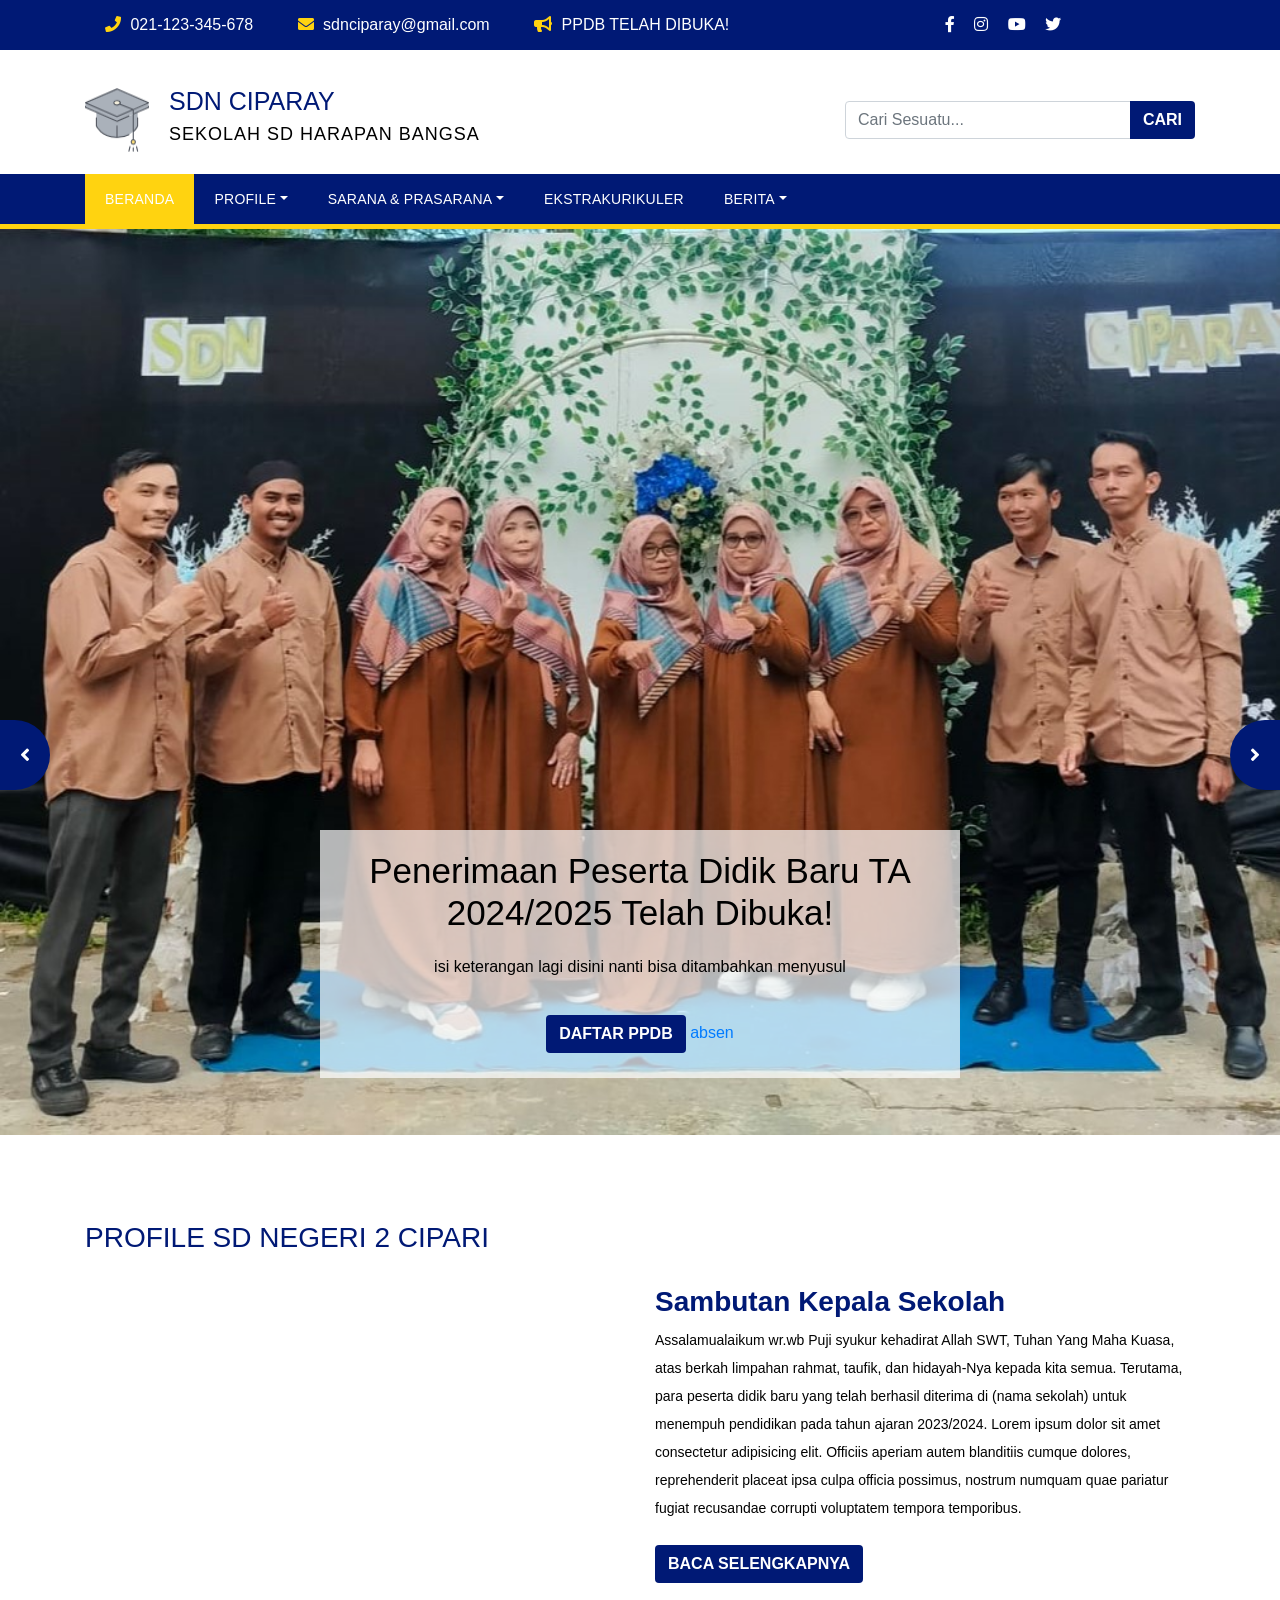
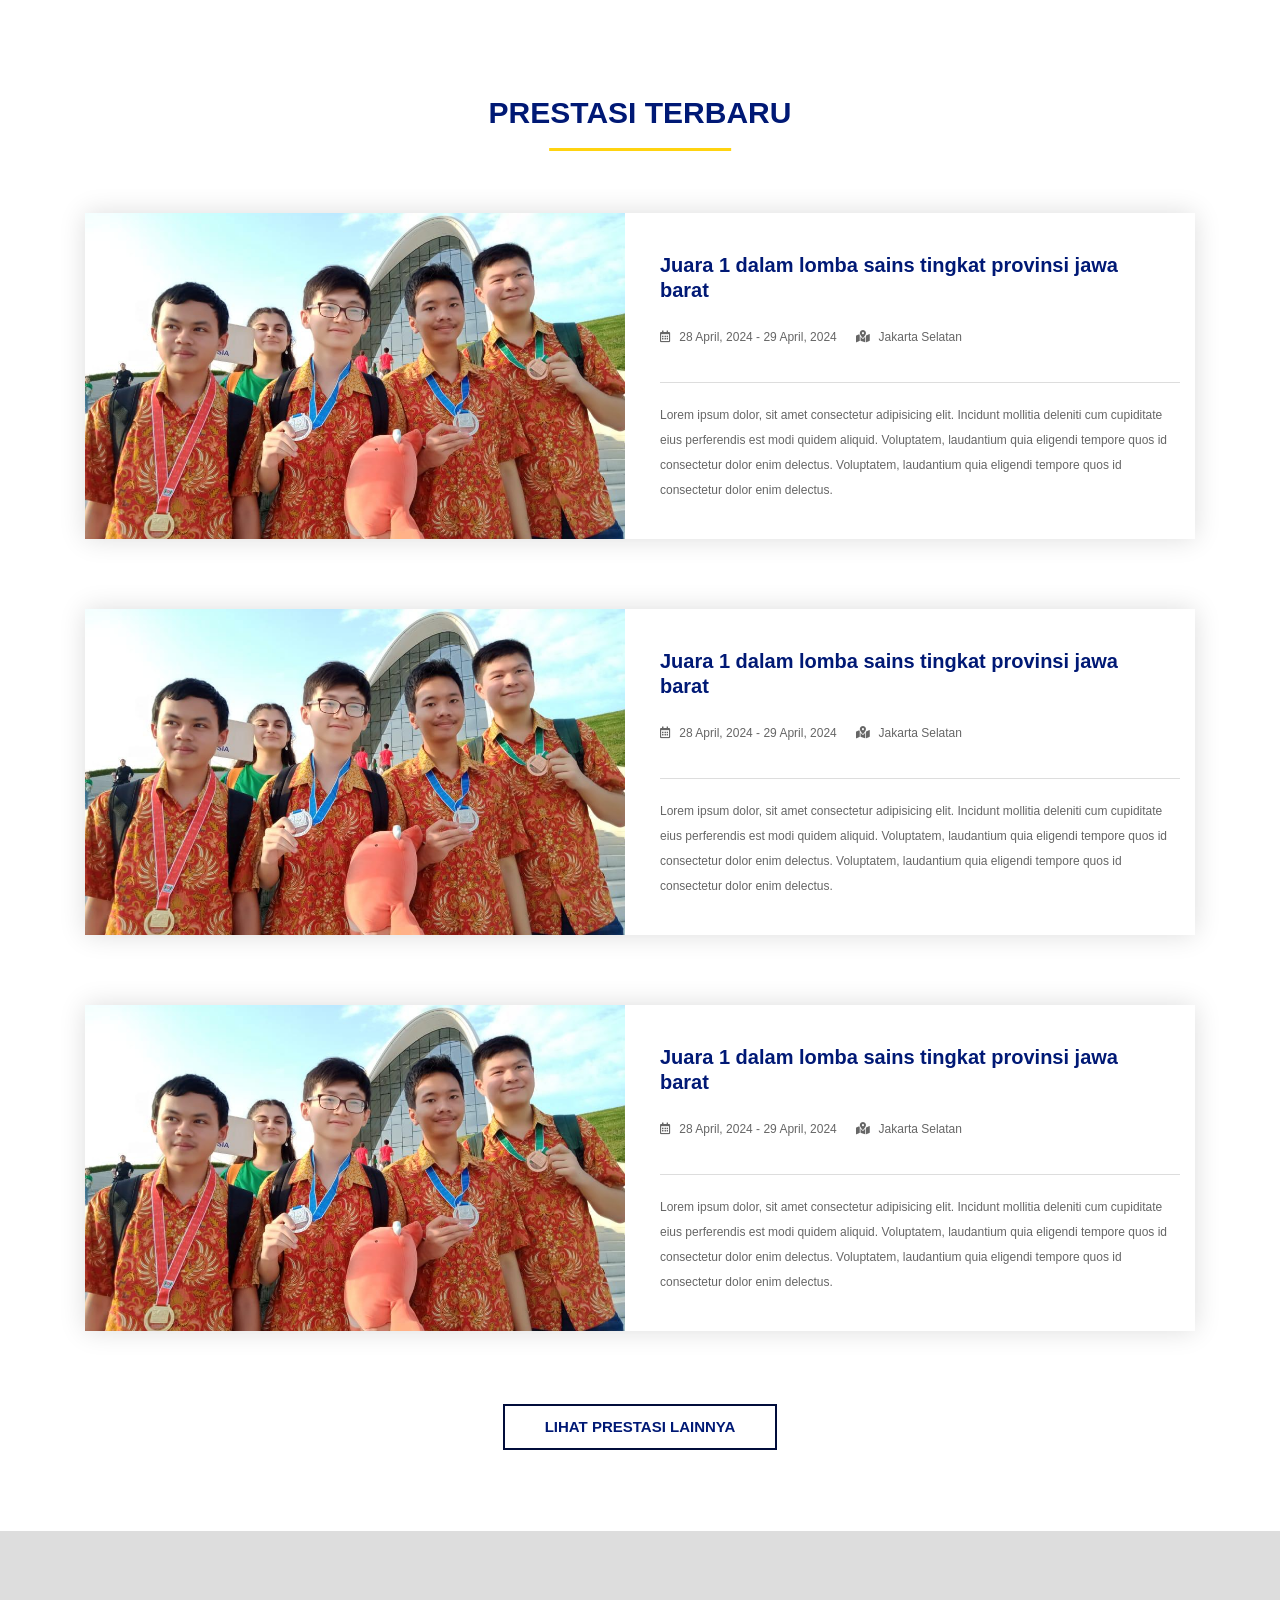
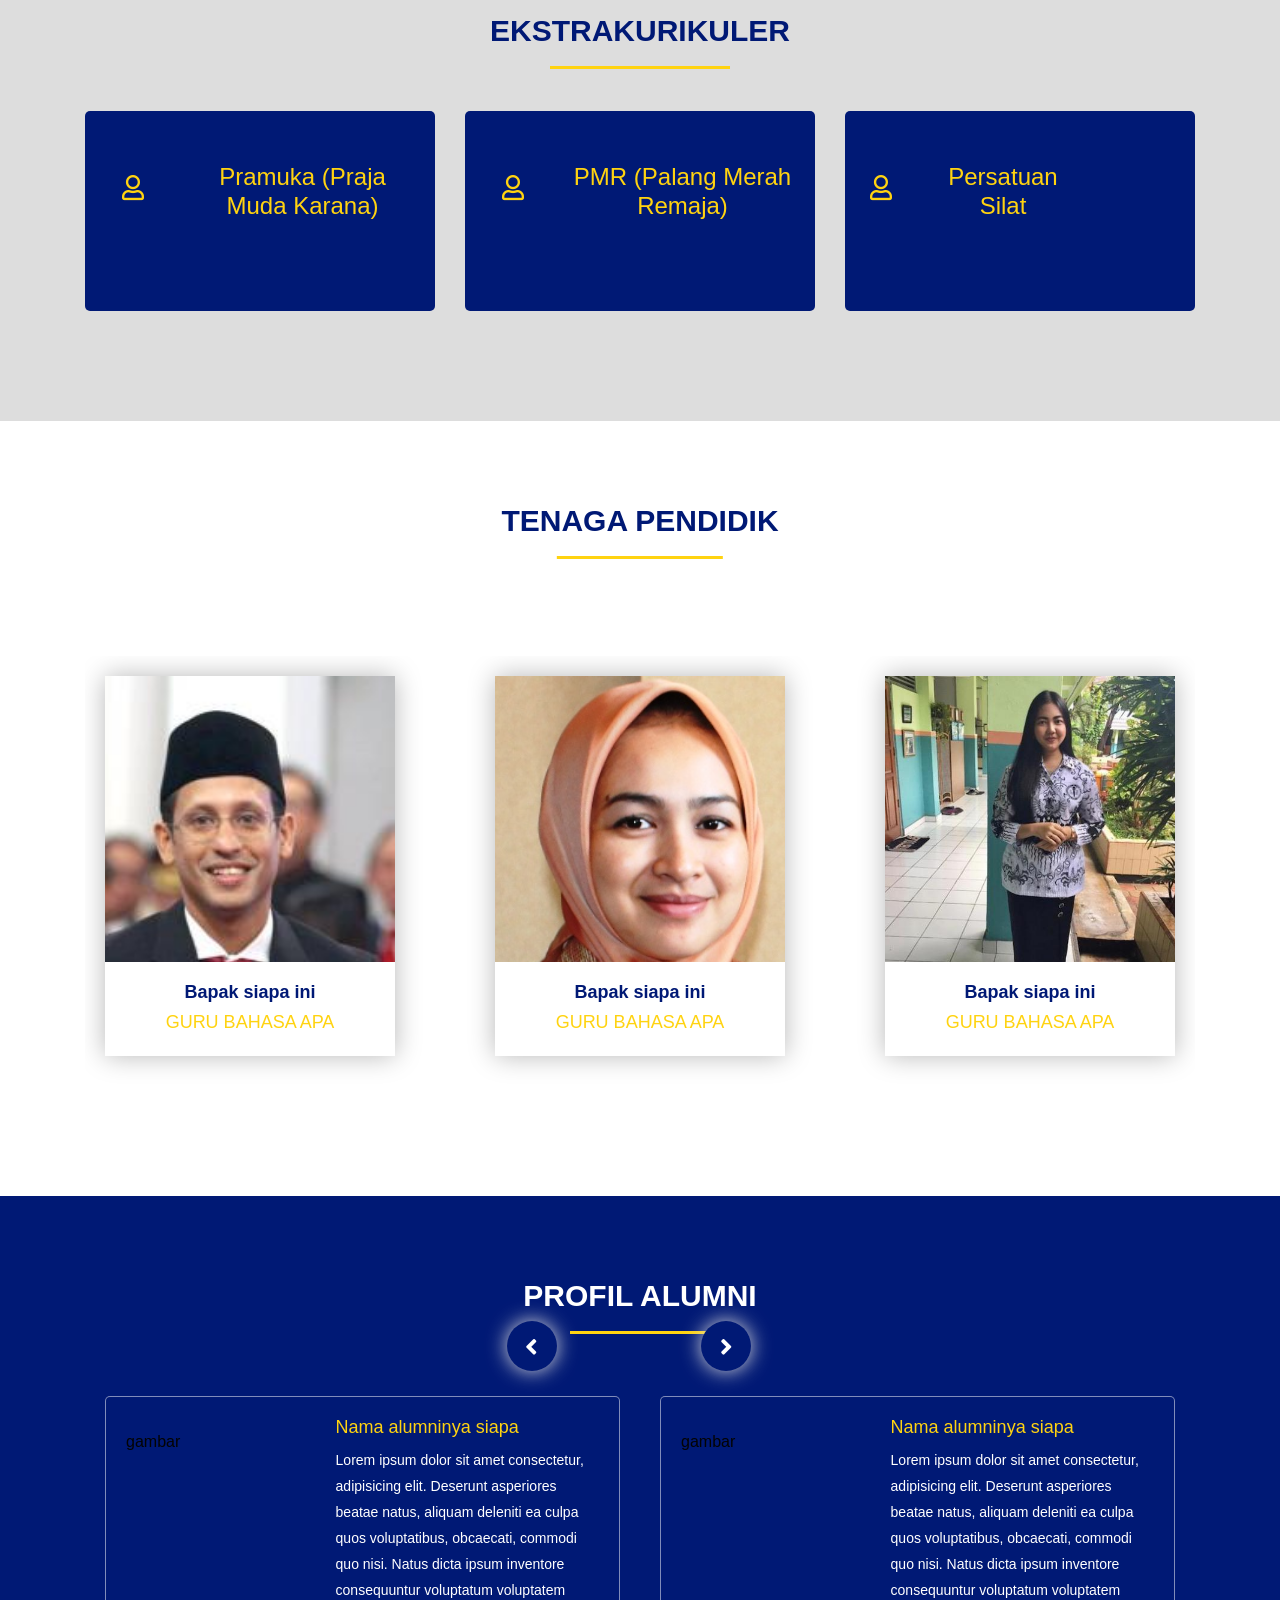
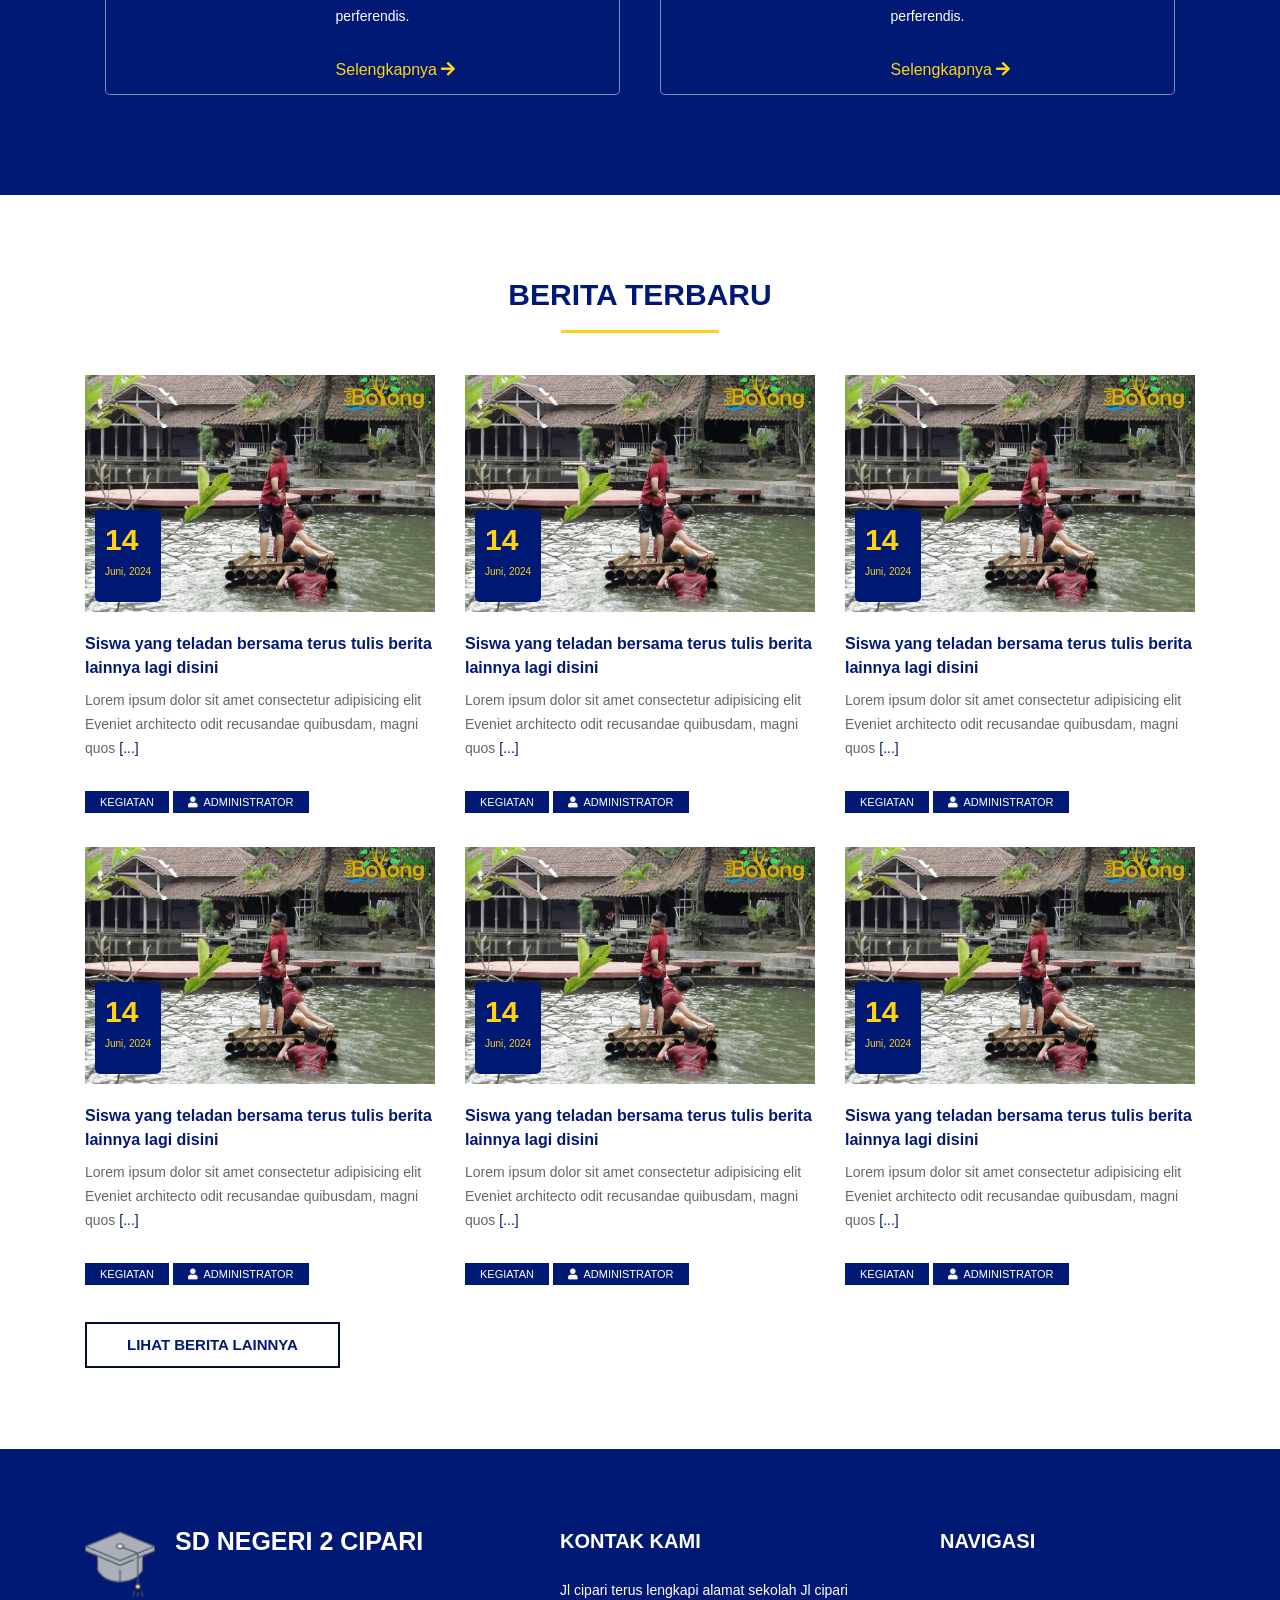
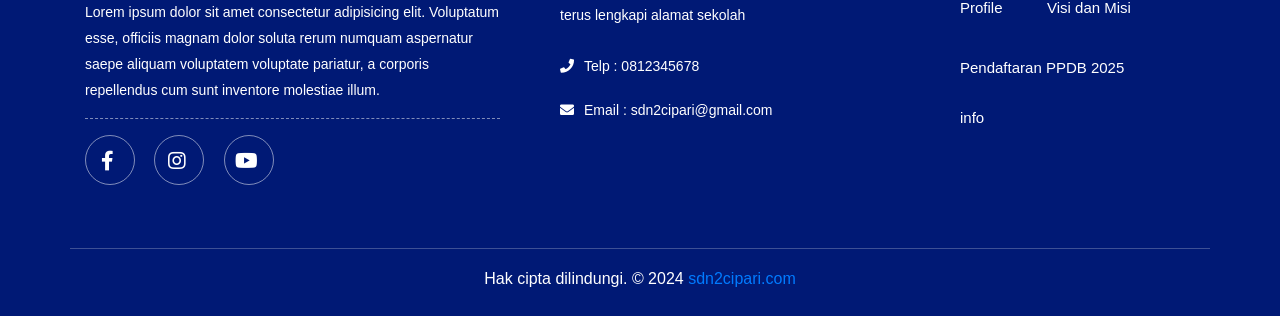
==== index.html @ 8170012f "Add files via upload" ====
<!DOCTYPE html>
  <html lang="id">
    <head>
      <meta charset="UTF-8" />
      <meta name="viewport" content="width=device-width, initial-scale=1.0" />
      <title>SDN CIPARAY</title>
      <link rel="stylesheet" href="assets/css/bootstrap.min.css">
      <link rel="stylesheet" href="assets/css/owl.carousel.min.css">
      <link rel="stylesheet" href="assets/fontawesome/css/all.min.css">
      <link rel="stylesheet" href="assets/css/style.css">

    </head>
    <body>
      
      <div id="topbar">
        <div class="container">
          <div class="row">
            <div class="col-md-9">
              <ul class="top-contact">
                <li><a href=""><i class="fas fa-phone"></i> 021-123-345-678</a></li>
                <li><a href=""><i class="fas fa-envelope"></i> sdnciparay@gmail.com</a></li>
                <li><a href=""><i class="fas fa-bullhorn"></i> PPDB TELAH DIBUKA!</a></li>
              </ul>
            </div>
            <div class="col-md-3">
                <ul class="sosmed">
                <li><a href="https://www.facebook.com/?locale=id_ID" target="_blank"><i class="fab fa-facebook-f"></i></a></li>
                <li><a href=""><i class="fab fa-instagram"></i></a></li>
                <li><a href=""><i class="fab fa-youtube"></i></a></li>
                <li><a href=""><i class="fab fa-twitter"></i></a></li>
            </ul>
            </div>
          
          </div>
        </div>
      </section>

      <header>
        <div class="container">
            <div class="row">
              <div class="col-md-8">
              <div class="brand">
                <img src="assets/img/logo-toga.png" alt="">
                <div class="brand-name">
                  <h1>SDN CIPARAY</h1>
                  <h3>SEKOLAH SD HARAPAN BANGSA</h3>
                </div>
              </div> 
            </div>
            <div class="col-md-4 pembungkus-searchbox">
            <div class="searchbox">
                <form method="get">
                  <div class="input-group">
                    <input class="form-control" type="text" name="cari" placeholder="Cari Sesuatu..." aria-label="Tombol Cari" aria-describedby="tombol-cari">
                    <div class="input-group-append">
                        <button class="btn btn-utama" id="tombol-cari">Cari</button>
                    </div>
                  </div>
                </form>
              </div>
            </div>
          </div>
        </div>
      </header>

      <nav class="navbar navbar-expand-lg navbar-dark bg-biru">
          <div class="container">
            <button class="navbar-toggler" data-target="#my-nav" data-toggle="collapse" aria-controls="my-na" aria-expanded="false" aria-label="Toggle navigation">
              <span class="navbar-toggler-icon"></span>
            </button>
            <div id="my-nav" class="collapse navbar-collapse">
              <ul class="navbar-nav mr-auto">
                  <li class="nav-item active">
                      <a class="nav-link" href="#">Beranda <span class="sr-only">(current)</span></a>
                  </li>
                  <li class="nav-item dropdown">
                      <a href="#" class="nav-link dropdown-toggle" data-toggle="dropdown" aria-haspopup="true" aria-expanded="false">Profile</a>
                      <div class="dropdown-menu">
                          <a class="dropdown-item" href="#">Sejarah</a>
                          <a class="dropdown-item" href="#">Visi & Misi</a>
                          <a class="dropdown-item" href="#">Peta Sekolah</a>
                      </div>
                  </li>
                  <li class="nav-item dropdown">
                    <a href="#" class="nav-link dropdown-toggle" data-toggle="dropdown" aria-haspopup="true" aria-expanded="false">Sarana & Prasarana</a>
                    <div class="dropdown-menu">
                        <a class="dropdown-item" href="ppdb.html">Sarana Infrastuktur</a>
                        <a class="dropdown-item" href="#">Sarana Pembelajaran</a>
                    </div>
                </li>
                  <li class="nav-item">
                    <a class="nav-link" href="#">Ekstrakurikuler</a>
                  </li>
                  <li class="nav-item dropdown">
                    <a href="#" class="nav-link dropdown-toggle" data-toggle="dropdown" aria-haspopup="true" aria-expanded="false">Berita</a>
                    <div class="dropdown-menu">
                        <a class="dropdown-item" href="#">Berita Sekolah</a>
                        <a class="dropdown-item" href="#">Pengumuman</a>
                    </div>
                  </li>
                </ul>
              </div>
          </div>
      </nav>

        <!-- section hero area -->

      <section id="hero-area">
        <div id="slider-hero-nav"></div>
          <div class="owl-carousel" id="slider-hero">
            <div class="slider-item">
              <div class="slider-item-img">
                <img src="assets/img/FOTO PERSONAL SDN CIPARAY.jpeg" alt="">
              </div>
              <div class="slider-item-content">
                  <h2>Penerimaan Peserta Didik Baru TA 2024/2025 Telah Dibuka!</h2>
                  <p>isi keterangan lagi disini nanti bisa ditambahkan menyusul</p>
                  <button class="btn btn-utama">Daftar PPDB</button>
                  <a href="absen.html">absen</a>
            </div>
          </div>    <!-- slider-item -->
          <div class="slider-item">
            <div class="slider-item-img">
              <img src="assets/img/banner-siswa.jpg" alt="">
            </div>
            <div class="slider-item-content">
                <h2>Title 2</h2>
                <p>Subtilet here</p>
                <button class="btn btn-utama">CTA Button</button>
          </div>
        </div>  
        <!-- slider-item -->
        </div>
      </section>

      <section id="sambutan">
        <div class="container">
          <h2>PROFILE SD NEGERI 2 CIPARI</h2>
          <div class="row">
            <div class="col-md-6">
              <div class="video-wrapper">
                <iframe width="560" height="315" src="https://www.youtube.com/embed/Wq7Dj7DQHr8?si=Ww9XECD9WaNPwxDg" title="YouTube video player" frameborder="0" allow="accelerometer; autoplay; clipboard-write; encrypted-media; gyroscope; picture-in-picture; web-share" referrerpolicy="strict-origin-when-cross-origin" allowfullscreen></iframe>
              </div>
            </div>
            <div class="col-md-6">
              <h3>Sambutan Kepala Sekolah</h3>
              <p>Assalamualaikum wr.wb Puji syukur kehadirat Allah SWT, Tuhan Yang Maha Kuasa,
                atas berkah limpahan rahmat, taufik, dan hidayah-Nya kepada kita semua.
                Terutama, para peserta didik baru yang telah berhasil diterima di (nama sekolah)
                untuk menempuh pendidikan pada tahun ajaran 2023/2024. Lorem ipsum dolor sit amet consectetur adipisicing elit. Officiis aperiam autem blanditiis cumque dolores, reprehenderit placeat ipsa culpa officia possimus, nostrum numquam quae pariatur fugiat recusandae corrupti voluptatem tempora temporibus.</p>
              <a href="" class="btn btn-utama">Baca Selengkapnya</a>
            </div>
          </div>
        </div>
      </section> <!-- #sambutan -->

      <section id="prestasi">
        <div class="container">
          <div class="section-title">
            <h2>Prestasi Terbaru</h2>
          </div>
          <div class="section-item">
            <div class="row">
              <div class="col-md-6">
                <img class="section-item-thumbnail" src="assets/img/juara-olimpiade.jpeg" alt="">
              </div>
              <div class="col-md-6 col-item-kanan">
                <div class="section-item-title">
                  <h3>Juara 1 dalam lomba sains tingkat provinsi jawa barat </h3>
                  <div class="section-item-meta">
                    <span><i class="far fa-calendar-alt"></i> 28 April, 2024 - 29 April, 2024</span>
                    <span><i class="fas fa-map-marked-alt"></i> Jakarta Selatan</span>
                  </div>    
                </div>
                <div class="section-item-body">
                  <p>Lorem ipsum dolor, sit amet consectetur adipisicing elit. Incidunt mollitia deleniti cum cupiditate eius perferendis est modi quidem aliquid. Voluptatem, laudantium quia eligendi tempore quos id consectetur dolor enim delectus. Voluptatem, laudantium quia eligendi tempore quos id consectetur dolor enim delectus. </p>
                </div>
              </div>
            </div>
          </div>
          <div class="section-item">
            <div class="row">
              <div class="col-md-6">
                <img class="section-item-thumbnail" src="assets/img/juara-olimpiade.jpeg" alt="">
              </div>
              <div class="col-md-6 col-item-kanan">
                <div class="section-item-title">
                  <h3>Juara 1 dalam lomba sains tingkat provinsi jawa barat </h3>
                  <div class="section-item-meta">
                    <span><i class="far fa-calendar-alt"></i> 28 April, 2024 - 29 April, 2024</span>
                    <span><i class="fas fa-map-marked-alt"></i> Jakarta Selatan</span>
                  </div>    
                </div>
                <div class="section-item-body">
                  <p>Lorem ipsum dolor, sit amet consectetur adipisicing elit. Incidunt mollitia deleniti cum cupiditate eius perferendis est modi quidem aliquid. Voluptatem, laudantium quia eligendi tempore quos id consectetur dolor enim delectus. Voluptatem, laudantium quia eligendi tempore quos id consectetur dolor enim delectus.</p>
                </div>
              </div>
            </div>
          </div>
          <div class="section-item">
            <div class="row">
              <div class="col-md-6">
                <img class="section-item-thumbnail" src="assets/img/juara-olimpiade.jpeg" alt="">
              </div>
              <div class="col-md-6 col-item-kanan">
                <div class="section-item-title">
                  <h3>Juara 1 dalam lomba sains tingkat provinsi jawa barat </h3>
                  <div class="section-item-meta">
                    <span><i class="far fa-calendar-alt"></i> 28 April, 2024 - 29 April, 2024</span>
                    <span><i class="fas fa-map-marked-alt"></i> Jakarta Selatan</span>
                  </div>    
                </div>
                <div class="section-item-body">
                  <p>Lorem ipsum dolor, sit amet consectetur adipisicing elit. Incidunt mollitia deleniti cum cupiditate eius perferendis est modi quidem aliquid. Voluptatem, laudantium quia eligendi tempore quos id consectetur dolor enim delectus. Voluptatem, laudantium quia eligendi tempore quos id consectetur dolor enim delectus.</p>
                </div>
              </div>
            </div>
          </div>

          <div class="tombol-selengkapnya">
            <a href="" class="btn btn-more">Lihat Prestasi Lainnya</a>
          </div>
        </div>
      </section>

      <section id="ekstrakurikuler">
          <div class="container">
              <div class="section-title">
                <h2>Ekstrakurikuler</h2>
              </div>
              <div class="section-body">
                <div class="row">
                  <div class="col-md-4">
                    <div class="section-body-item">
                      <div class="row">
                        <div class="col-md-3">
                          <i class="far fa-user"></i>
                        </div>
                        <div class="col-md-9">
                          <h4>Pramuka (Praja Muda Karana)</h4>
                        </div>
                      </div>
                    </div>
                  </div>
                  <div class="col-md-4">
                    <div class="section-body-item">
                      <div class="row">
                        <div class="col-md-3">
                          <i class="far fa-user"></i>
                        </div>
                        <div class="col-md-9">
                          <h4>PMR (Palang Merah Remaja)</h4>
                        </div>
                      </div>
                    </div>
                  </div>
                  <div class="col-md-4">
                    <div class="section-body-item">
                      <div class="row">
                        <div class="col-md-3">
                          <i class="far fa-user"></i>
                        </div>
                        <div class="col-md-9">
                          <h4>Persatuan Silat</h4>
                        </div>
                      </div>
                    </div>
                  </div>
                </div>
              </div>
          </div>
      </section>

      <section id="tenaga-pendidik">
        <div class="container">
          <div class="section-title">
            <h2>Tenaga Pendidik</h2>
          </div>
          <div class="section-body"></div>
            <div id="slider-tools-1"></div>
            <div class="owl-carousel" id="tenaga-pendidik-slider">
              <div class="section-item-slider">
                <img class="foto-guru" src="assets/img/foto-guru-1.jpg" alt="">
                  <div class="section-item-caption">
                    <h5>Bapak siapa ini</h5>
                    <h6>Guru bahasa apa</h6>
                  </div>
              </div>
              <div class="section-item-slider">
                <img class="foto-guru" src="assets/img/foto-guru-2.jpg" alt="">
                  <div class="section-item-caption">
                    <h5>Bapak siapa ini</h5>
                    <h6>Guru bahasa apa</h6>
                  </div>
              </div>
              <div class="section-item-slider">
                <img class="foto-guru" src="assets/img/foto-guru-3.jpg" alt="">
                  <div class="section-item-caption">
                    <h5>Bapak siapa ini</h5>
                    <h6>Guru bahasa apa</h6>
                  </div>
              </div>
              <div class="section-item-slider">
                <img class="foto-guru" src="assets/img/foto-guru-4.jpeg" alt="">
                  <div class="section-item-caption">
                    <h5>Bapak siapa ini</h5>
                    <h6>Guru bahasa apa</h6>
                  </div>
              </div>
              <div class="section-item-slider">
                <img class="foto-guru" src="assets/img/foto-guru-5.jpg" alt="">
                  <div class="section-item-caption">
                    <h5>Bapak siapa ini</h5>
                    <h6>Guru bahasa apa</h6>
                  </div>
              </div>
          </div>
          </div>
      </section>

    <section id="alumni">
      <div class="container">
        <div class="section-title">
            <h2>Profil Alumni</h2>
        </div>
        <div class="section-body">
          <div class="slider-tools-2"></div>
          <div class="owl-carousel" id="alumni-slider">
          </div>
          <div class="section-item-slider">
            <div class="row">
              <div class="col-md-5">
                  gambar
              </div>
              <div class="col-md-7">
                  <div class="section-item-content">
                      <h3>Nama alumninya siapa</h3>
                      <p>Lorem ipsum dolor sit amet consectetur, adipisicing elit.
                        Deserunt asperiores beatae natus, aliquam deleniti ea culpa quos voluptatibus,
                        obcaecati, commodi quo nisi. Natus dicta ipsum inventore consequuntur 
                        voluptatum voluptatem perferendis.
                      </p>
                      <a href="" class="more">Selengkapnya <i class="fas fa-arrow-right"></i></a>
                  </div>
              </div>
            </div>
          </div>
          <div class="owl-carousel" id="alumni-slider">
          <div class="section-item-slider">
            <div class="row">
              <div class="col-md-5">
                  gambar
              </div> 
              <div class="col-md-7">
                  <div class="section-item-content">
                      <h3>Nama alumninya siapa</h3>
                      <p>Lorem ipsum dolor sit amet consectetur, adipisicing elit.
                        Deserunt asperiores beatae natus, aliquam deleniti ea culpa quos voluptatibus,
                        obcaecati, commodi quo nisi. Natus dicta ipsum inventore consequuntur 
                        voluptatum voluptatem perferendis.
                      </p>
                      <a href="" class="more">Selengkapnya <i class="fas fa-arrow-right"></i></a>
                  </div>
              </div>
            </div>
          </div>
        </div>
        <div class="section-item-slider">
          <div class="row">
            <div class="col-md-5">
                gambar
            </div>
            <div class="col-md-7">
                <div class="section-item-content">
                    <h3>Nama alumninya siapa</h3>
                    <p>Lorem ipsum dolor sit amet consectetur, adipisicing elit.
                      Deserunt asperiores beatae natus, aliquam deleniti ea culpa quos voluptatibus,
                      obcaecati, commodi quo nisi. Natus dicta ipsum inventore consequuntur 
                      voluptatum voluptatem perferendis.
                    </p>
                    <a href="" class="more">Selengkapnya <i class="fas fa-arrow-right"></i></a>
                </div>
            </div>
          </div>
        </div>
      </div>
    </section>

    <section id="berita">
      <div class="container">
        <div class="section-title">
          <h2>Berita Terbaru</h2>
        </div>
        <div class="section-body">
          <div class="row">
            <div class="col-md-4">
              <div class="section-thumbnail">
                <a href=""><img src="assets/img/galeri-1.jpg" alt=""></a>
                <div class="tanggal">
                  <span class="tgl">14</span>
                  <span class="tgl-2">Juni, 2024</span>
                </div>
              </div>
              <div class="section-content">
                <a href="">
                  <h3>Siswa yang teladan bersama terus tulis
                    berita lainnya lagi disini</h3></a>
                <p>Lorem ipsum dolor sit amet consectetur adipisicing elit
                  Eveniet architecto odit recusandae quibusdam,
                  magni quos <a href="" class="more"> [...]</a></p>
              </div>
              <div class="section-meta">
                  <a href="">Kegiatan</a>
                  <a href=""><i class="fas fa-user"></i>Administrator</a>
              </div>
            </div>
            <div class="col-md-4">
              <div class="section-thumbnail">
                <a href=""><img src="assets/img/galeri-1.jpg" alt=""></a>
                <div class="tanggal">
                  <span class="tgl">14</span>
                  <span class="tgl-2">Juni, 2024</span>
                </div>
              </div>
              <div class="section-content">
                <a href="">
                  <h3>Siswa yang teladan bersama terus tulis
                    berita lainnya lagi disini</h3></a>
                <p>Lorem ipsum dolor sit amet consectetur adipisicing elit
                  Eveniet architecto odit recusandae quibusdam,
                  magni quos <a href="" class="more"> [...]</a></p>
              </div>
              <div class="section-meta">
                  <a href="">Kegiatan</a>
                  <a href=""><i class="fas fa-user"></i>Administrator</a>
              </div>
            </div>
            <div class="col-md-4">
              <div class="section-thumbnail">
                <a href=""><img src="assets/img/galeri-1.jpg" alt=""></a>
                <div class="tanggal">
                  <span class="tgl">14</span>
                  <span class="tgl-2">Juni, 2024</span>
                </div>
              </div>
              <div class="section-content">
                <a href="">
                  <h3>Siswa yang teladan bersama terus tulis
                    berita lainnya lagi disini</h3></a>
                <p>Lorem ipsum dolor sit amet consectetur adipisicing elit
                  Eveniet architecto odit recusandae quibusdam,
                  magni quos <a href="" class="more"> [...]</a></p>
              </div>
              <div class="section-meta">
                  <a href="">Kegiatan</a>
                  <a href=""><i class="fas fa-user"></i>Administrator</a>
              </div>
            </div>
          </div>
          <div class="row">
            <div class="col-md-4">
              <div class="section-thumbnail">
                <a href=""><img src="assets/img/galeri-1.jpg" alt=""></a>
                <div class="tanggal">
                  <span class="tgl">14</span>
                  <span class="tgl-2">Juni, 2024</span>
                </div>
              </div>
              <div class="section-content">
                <a href="">
                  <h3>Siswa yang teladan bersama terus tulis
                    berita lainnya lagi disini</h3></a>
                <p>Lorem ipsum dolor sit amet consectetur adipisicing elit
                  Eveniet architecto odit recusandae quibusdam,
                  magni quos <a href="" class="more"> [...]</a></p>
              </div>
              <div class="section-meta">
                  <a href="">Kegiatan</a>
                  <a href=""><i class="fas fa-user"></i>Administrator</a>
              </div>
            </div>
            <div class="col-md-4">
              <div class="section-thumbnail">
                <a href=""><img src="assets/img/galeri-1.jpg" alt=""></a>
                <div class="tanggal">
                  <span class="tgl">14</span>
                  <span class="tgl-2">Juni, 2024</span>
                </div>
              </div>
              <div class="section-content">
                <a href="">
                  <h3>Siswa yang teladan bersama terus tulis
                    berita lainnya lagi disini</h3></a>
                <p>Lorem ipsum dolor sit amet consectetur adipisicing elit
                  Eveniet architecto odit recusandae quibusdam,
                  magni quos <a href="" class="more"> [...]</a></p>
              </div>
              <div class="section-meta">
                  <a href="">Kegiatan</a>
                  <a href=""><i class="fas fa-user"></i>Administrator</a>
              </div>
            </div>
            <div class="col-md-4">
              <div class="section-thumbnail">
                <a href=""><img src="assets/img/galeri-1.jpg" alt=""></a>
                <div class="tanggal">
                  <span class="tgl">14</span>
                  <span class="tgl-2">Juni, 2024</span>
                </div>
              </div>
              <div class="section-content">
                <a href="">
                  <h3>Siswa yang teladan bersama terus tulis
                    berita lainnya lagi disini</h3></a>
                <p>Lorem ipsum dolor sit amet consectetur adipisicing elit
                  Eveniet architecto odit recusandae quibusdam,
                  magni quos <a href="" class="more"> [...]</a></p>
              </div>
              <div class="section-meta">
                  <a href="">Kegiatan</a>
                  <a href=""><i class="fas fa-user"></i>Administrator</a>
              </div>
            </div>
          </div>
        </div>
        <div class="tombol-selengkapanya">
          <a href="" class="btn btn-more">Lihat Berita Lainnya</a>
        </div>
      </div>
    </section>

    <footer>
      <div class="container">  
        <div class="row">
            <div class="col-md-5">
              <div class="footer-col">
                <div class="brand">
                  <img src="assets/img/logo-toga.png" alt="Logo">
                    <h1>SD Negeri 2 Cipari</h1>
                </div>
                <p class="tentang">Lorem ipsum dolor sit amet consectetur adipisicing elit.
                  Voluptatum esse, officiis magnam dolor soluta rerum numquam
                  aspernatur saepe aliquam voluptatem voluptate pariatur,
                  a corporis repellendus cum sunt inventore molestiae illum.</p>
                  <ul class="sosmed">
                    <li><a href=""><i class="fab fa-facebook-f"></i></a></li>
                    <li><a href=""><i class="fab fa-instagram"></i></a></li>
                    <li><a href=""><i class="fab fa-youtube"></i></a></li>
                  </ul>
              </div>
            </div>
            <div class="col-md-4">
              <div class="footer-col">
                <h2>Kontak Kami</h2>
                <p class="alamat">Jl cipari terus lengkapi alamat sekolah
                  Jl cipari terus lengkapi alamat sekolah</p>
                <ul class="kontak">
                  <li><i class="fas fa-phone"></i>Telp : 0812345678</li>
                  <li><i class="fas fa-envelope"></i>Email : sdn2cipari@gmail.com</li>
                </ul>
              </div>
            </div>
            <div class="col-md-3">
              <div class="footer-col">
                <h2>Navigasi</h2>
                <ul class="footer-nav">
                  <li><a href="">Profile</a></li>
                  <li><a href="">Visi dan Misi</a></li>
                  <li><a href="">Pendaftaran PPDB 2025 <span>info</span></a></li>
                </ul>
              </div>
            </div>
          </div>
        </div>
            <div class="footer-copyright">
              <div class="container text-center">
                <h6>Hak cipta dilindungi. © 2024 <a href="">sdn2cipari.com</a></h6>
          </div>
          </div>
    </footer>


    <script src="assets/js/jquery-3.3.1.slim.min.js"></script>
    <script src="assets/js/bootstrap.min.js"></script>
    <script src="assets/js/owl.carousel.min.js"></script>
    <script src="assets/js/main.js"></script>
  </body>
</html>
---- assets/css/style.css ----
body {
    font-family: "Monstserrat", 'Segoe UI', Tahoma, Geneva, Verdana, sans-serif;

}

a, a:hover {
    text-decoration: none;
}

#topbar {
    background-color: #001975;
    color: #030303;
    height: 50px;
    line-height: 50px;
}

.top-contact, .sosmed {
    list-style: none;
    padding: 0;
}

#topbar li {
    display: inline-block;
}

#topbar li a {
    color: #fff;
    display: inline-block;
    padding: 0 20px;
}

#topbar li a i {
    color: #ffd310;
    margin-right: 5px;
}

#topbar .sosmed li a {
    padding: 0 5px;
}

#topbar .sosmed li a i {
    color: #fff;
}

header {
    padding: 20px 0;
}

.brand {
    display: flex;
}

.brand img {
    margin-right: 20px;
}

.brand .brand-name h1 {
    font-size: 25px;
    color: #001975;
    text-transform: uppercase;
}

.brand .brand-name h3 {
    font-size: 18px;
    font-family: Raleway, 'Segoe UI', Tahoma, Geneva, Verdana, sans-serif;
    text-transform: uppercase;
    letter-spacing: 1px;
    color: black;
}

.pembungkus-searchbox {
    display: flex;
    align-items: center;
}

.searchbox {
    width: 100%;
}

.btn.btn-utama {
    background-color: #001975;
    color: #fff;
    text-transform: uppercase;
    font-weight: 600;
    transition: background-color 0.3s;
}

.btn.btn-utama:hover {
    background-color: #010d3b;
}

/* CSS untuk menu / navbar */

.navbar {
    padding: 0;
    border-bottom: 5px solid #ffd310;
}

.nav-link {
    font-size: 14px;
    text-transform: uppercase;
    font-weight: 400;
    letter-spacing: 0.25px;
}

.bg-biru {
    background-color: #001975!important;
    color: #050505;
}

.navbar-dark .navbar-nav .nav-link {
    color: #000000;
}

.navbar-dark .navbar-nav .active>.nav-link,
.navbar-dark .navbar-nav .nav-link.active,
.navbar-dark .navbar-nav .nav-link.show,
.navbar-dark .navbar-nav .show>.nav-link {
    color: #ffffff;
}
.dropdown-menu .dropdown-item:hover{
    color: #407500 !important;
    background-color: #ffd310;
}
.dropdown-menu{
    background-color: #001975;
    color: #000 !important;
}

.active {
    background-color: #ffd310;
    color: #000000;
}

li.nav-item.active a{
    color: #000000;
}

.navbar-dark .navbar-nav .nav-link {
    padding: 15px 20px;
    display: inline-block;
}

/* css untuk hero area */

#hero-area {
    position: relative;
    margin: 0;
}

#hero-area-nav .owl-prev,
#hero-area-nav .owl-next {
    position: absolute;
    top: 50%;
    z-index: 10;
    border: none;
    background-color: #001975;
    color: #fff;
    outline: none;
    padding: 10px 20px;
    font-size: 20px;
    transition: background-color 0.3s;
}

#hero-area-nav .owl-prev {
    left: 0;
    border-radius: 0 50px 50px 0;
}

#hero-area-nav .owl-next {
    right: 0;
    border-radius: 50px 0 0 50px;
}

#hero-area-nav .owl-prev:hover,
#hero-area-nav .owl-next:hover {
    cursor: pointer;
    background-color: #ffd310;
}

#hero-area .hero-area-item img {
    min-height: 500px;
    object-fit: cover;
}

#hero-area .hero-area-content {
    position: absolute;
    top: 50%;
    left: 50%;
    transform: translate(-50%, -50%);
    background-color: rgba(255, 255, 255, 0.7);
    padding: 20px;
    text-align: center;
    font-family: Raleway, 'Segoe UI', Tahoma, Geneva, Verdana, sans-serif;
    width: 50%;
}

#hero-area .hero-area-content h2 {
    color: #001975;
    font-weight: 500;
}

#hero-area .hero-area-content p {
    font-size: 15px;
    font-family: "Raleway", calibri, sans-serif;
}

#hero-area .hero-area-content p a {
    color: #001975;
    font-weight: 600;
}

#hero-area .hero-area-content p a:hover {
    border-bottom: 1px dashed #ffd310;
}

#hero-area .hero-area-content button {
    padding: 10px 25px;
    border-radius: 50px;
    font-weight: 500;
}

.video-wrapper {
    position: relative;
    padding-bottom: 56.25%;
    padding-top: 25px;
    height: 0;
}

.video-wrapper iframe {
    position: absolute;
    top: 0;
    left: 0;
    width: 100%;
    height: 100%;
}


/* css untuk slider hero area */

#hero-area {
    position: relative;
    margin: 0;
}

#slider-hero-nav .owl-prev,
#slider-hero-nav .owl-next {
    position: absolute;
    top: 50%;
    z-index: 10;
    border: none;
    background-color: #001975;
    color: #fff;
    outline: none;
    padding: 10px 20px;
    font-size: 20px;
    transition: background-color 0.3s;
}

#slider-hero-nav .owl-prev {
    left: 0;
    border-radius: 0 50px 50px 0;
}

#slider-hero-nav .owl-prev:hover,
#slider-hero-nav .owl-next:hover {
    cursor: pointer;
    background-color: #ffd310;
}

#slider-hero-nav .owl-next {
    right: 0;
    border-radius: 50px 0 0 50px;
}

#hero-area .slider-item-content {
    position: absolute;
    top: 80%;
    left: 50%;
    transform: translate(-50%, -50%);
    background-color: rgba(255, 255, 255, 0.7);
    padding: 20px;
    text-align: center;
    font-family: Raleway, 'Segoe UI', Tahoma, Geneva, Verdana, sans-serif;
    width: 50%;
}

#hero-area .slider-item-content h2 {
    font-size: 35px;
    font-weight: 500;
}

#hero-area .slider-item-content p {
    font-size: 16px;
}


/* css untuk section sambutan */

#sambutan {
    margin: 10px 0;
}

#sambutan h2 {
    color: #001975;
    font-size: 28px;
    font-weight: 500;
    margin-bottom: 30px;
}

#sambutan h3 {
    color: #001975;
    font-size: 28px;
    font-weight: 600;
}

#sambutan p {
    font-size: 14px;
    font-family: Raleway, sans-serif;
    font-size: 500;
    line-height: 28px;
}

/* css untuk section prestasi */

#prestasi {
    min-height: 250px;
}

#prestasi .col-item-kanan {
    padding: 20px 30px 20px 20px;
}

.section-item {
    margin: 70px 0;
    box-shadow: 0 0 25px #ddd;
    min-height: 260px;
    overflow: hidden;
}

.section-item-thumbnail {
    max-width: 100%;
    width: 100%;
    object-fit: cover;
    height: 300px;
    min-height: 100%;
}

.section-title {
    margin-bottom: 50px;
    text-align: center;
}

.section-title h2 {
    position: relative;
    display: inline-block;
    margin: 0 auto;
    font-size: 30px;
    text-transform: uppercase;
    color: #001975;
    font-weight: 600;
}

.section-title h2:after {
    position: absolute;
    content: "";
    width: 60%;
    height: 3px;
    background-color: #ffd310;
    bottom: -20px;
    left: 50%;
    transform: translateX(-50%);
}

.section-item-title {
    border-bottom: 1px solid #ddd;
    padding: 20px 0;
    margin-bottom: 20px;
}

.section-item-title h3 {
    font-size: 20px;
    color: #001975;
    line-height: 25px;
    font-weight: 600;
    padding-right: 40px;
}

.section-item-title span {
    font-size: 12px;
    color: #666;
    font-weight: 500;
}

.section-item-title span i {
    margin-right: 5px;
}

.section-item-title span:first-of-type {
    margin-right: 15px;
}

.section-item-body p {
    font-size: 12px;
    line-height: 25px;
    color: #666;
}

/* css untuk tbl selengkapnya */

section {
    margin: 80px 0;
}

.tombol-selengkapnya {
    text-align: center;
}

.btn.btn-more {
    font-size: 15px;
    text-transform: uppercase;
    font-weight: 600;
    color: #001975;
    text-align: center;
    display: inline-block;
    border: 2px solid #010d3b;
    border-radius: 0;
    padding: 10px 40px;
}

/* css untuk slider */

.owl-item {
    padding: 20px 10px;
}

.owl-item.active {
    background-color: #fff;
    padding: 0;
}

.section-item-slider {
    height: 380px;
    background-color: #ffffff;
    box-shadow: 0 0 25px #b8b8b8;
    margin: 20px;
    position: relative;
}

#tenaga-pendidik .foto-guru {
    height: 100%;
    object-fit: cover;
}

.section-item-caption {
    position: absolute;
    bottom: 0;
    background-color: #fff;
    color: #000;
    display: block;
    width: 100%;
    text-align: center;
    font-weight: 600;
    padding: 20px 10px 15px;
}

.section-item-caption h5 {
    color: #001975;
    font-size: 18px;
    font-weight: 700;
}

.section-item-caption h6 {
    font-size: 18px;
    color: #ffd310;
    text-transform: uppercase;
}

#tenaga-pendidik .section-body {
    position: relative;
}

#slider-tools-1 .owl-next,
#slider-tools-1 .owl-prev {
    /* position: relative;
    content: "";
    top: 20vh;
    transform: translateX(50%);
    right: -85vh;
    z-index: 20;
    border-color: #002ed6;
    border: none;
    height: 35px;
    width: 35px;
    color: #0008ff;
    border-radius: 50%;
    outline: none;
    box-shadow: 0 0 20px #ddd;
    transition: backgroung-color 0.3s; */
    position: relative;
    right: -51%;
    top: 80vh;
    z-index: 10;
    border: none;
    background-color: #001975;
    color: #fff;
    outline: none;
    /* padding: 3px 3px; */
    font-size: 25px;
    transition: background-color 0.3s;
    border-radius: 90% 90%;
    outline: none;
    box-shadow: 0 0 20px #ddd;
    transition: backgroung-color 0.3s;
    height: 50px;
    width: 50px;
}

#slider-tools-1 .owl-prev {
    left: 38%;
}

#slider-tools-1 .owl-next:hover,
#slider-tools-1 .owl-prev:hover {
    cursor: pointer;
    background-color: #ffd310;
    color: #000;
}

#alumni {
    background-color: #001975;
    padding: 80px 0;
    
}

#almni .section-body{
    display: flex;
    flex-wrap: nowrap;
    float: right;
}

#alumni .section-title h2{
    color: #fff;
}

#alumni .section-item-slider {
    background-color: #001975;
    box-shadow: none;
    border: 1px solid rgba(255, 255, 255, 0.5);
    border-radius: 5px;
}

#alumni .section-body{
    display: flex !important;
    flex-wrap: nowrap !important;
}

#alumni .section-item-slider {
    height: 299px;
    padding: 20px;
}

#alumni .section-item-content h3 {
    font-size: 18px;
    font-weight: 500;
    color: #ffd310 !important;
}

#alumni .section-item-content p {
    font-size: 14px;
    color: #fff;
    line-height: 26px;
}

#alumni .section-item-content .more {
    color: #ffd310;
}

#ekstrakurikuler {
    background-color: #ddd;
    padding: 80px 0;
}

#ekstrakurikuler .section-body-item {
    display: flex;
    background-color: #001975;
    border-radius: 5px;
    padding: 20px;
    color: #ffd310;
    height: 200px;
    text-align: center;
    align-items: center;
    font-size: 25px;
    /* box-sizing: border-box; */
}

#ekstrakurikuler .section-body-item h4 {
    font-weight: 500;
}

#ekstrakurikuler .section-body .row:first-of-type {
    margin-bottom: 30px;
}

#ekstrakurikuler .row-2 {
    position: relative;
    top: 50%;
    transform: translateY(-50%);
}

#berita .row {
    margin-bottom: 20px;
}

.section-thumbnail {
    width: 100%;
    height: 237px;
    overflow: hidden;
    position: relative;
}

.section-thumbnail img {
    width: 100%;
    height: 100%;
    object-fit: cover;
}

.section-thumbnail .tanggal {
    position: absolute;
    bottom: 10px;
    z-index: 10;
    left: 10px;
    background-color: #001975;
    color: #ffd310;
    padding: 5px 10px;
    border-radius: 5px;
}

.section-thumbnail .tanggal span {
    margin: 0;
    padding: 0;
}

.section-thumbnail .tanggal span.tgl {
    display: block;
    font-size: 30px;
    font-weight: 700;
    margin-bottom: -20px;
}

.section-thumbnail .tanggal span.tgl-2 {
    font-size: 10px;
}

#berita .section-content {
    padding: 20px 0 0;
}

#berita .section-content h3 {
    font-size: 16px;
    font-weight: 600;
    color: #001975;
    line-height: 24px;
}

#berita .section-content p {
    font-size: 14px;
    color: #666;
    line-height: 24px;
}

#berita .section-content p .more {
    color: #001975;
    font-weight: 500;
}

.section-meta a {
    background-color: #001975;
    color: #fff;
    padding: 5px 15px;
    font-size: 11px;
    text-transform: uppercase;
}

.section-meta a i {
    margin-right: 5px;
}

#berita .tombol-selengkapnya {
    margin-top: 50px;
}

footer {
    color: #fff;
    background-color: #001975;
    padding: 80px 0 0;
}

footer .footer-col:first-of-type {
    padding-right: 30px;
}

footer .brand {
    display: flex;
}

footer .brand img {
    width: 70px;
    height: 70px;
    margin-right: 20px;
}

footer .brand h1 {
    font-size: 25px;
    font-weight: 600;
    line-height: 25px;
    text-transform: uppercase;
}

footer .tentang {
    font-size: 14px;
    line-height: 26px;
    padding-bottom: 15px;
    border-bottom: 1px dashed rgba(255, 255, 255, 0.5);
}

footer .sosmed {
    list-style: none;
    margin: 0;
    padding: 0;
}

footer .sosmed li {
    display: inline-block;
    margin-right: 15px;
}

footer .sosmed li a {
    color: #fff;
    border: 1px solid rgba(255, 255, 255, 0.5);
    display: inline-block;
    height: 50px;
    width: 50px;
    text-align: center;
    border-radius: 50%;
    font-size: 20px;
    line-height: 50px;
}

footer .sosmed li a:hover {
    color: #c7c7c7;
}

.footer-col h2 {
    font-size: 20px;
    font-weight: 600;
    text-transform: uppercase;
    margin-bottom: 25px;
}


.footer-col .alamat {
    font-size: 14px;
    line-height: 25px;
}

.footer-col .kontak {
    list-style: none;
    padding: 0;
    font-size: 14px;
    line-height: 24px;
}

.footer-col .kontak li {
    margin: 10px 0;
}

.footer-col .kontak i {
    margin-right: 10px;
}

.footer-col .footer-nav {
    list-style: none;
    padding: 0;
    margin: 0;
}

.footer-col .footer-nav li {
    margin: 5px 0;
}

.footer-col .footer-nav a {
    color: #fff;
    font-size: 15px;
    font-weight: 28px;
    transition: all 0.5s;
}

.footer-col .footer-nav a:hover {
    border-bottom: 1px dashed #fff;
}

.footer-copyright .container {
    border-top: 1px solid rgba(242, 242, 242, 0.25);
    padding: 20px 0;
}

.footer-copyright {
    margin-top: 60px;
}
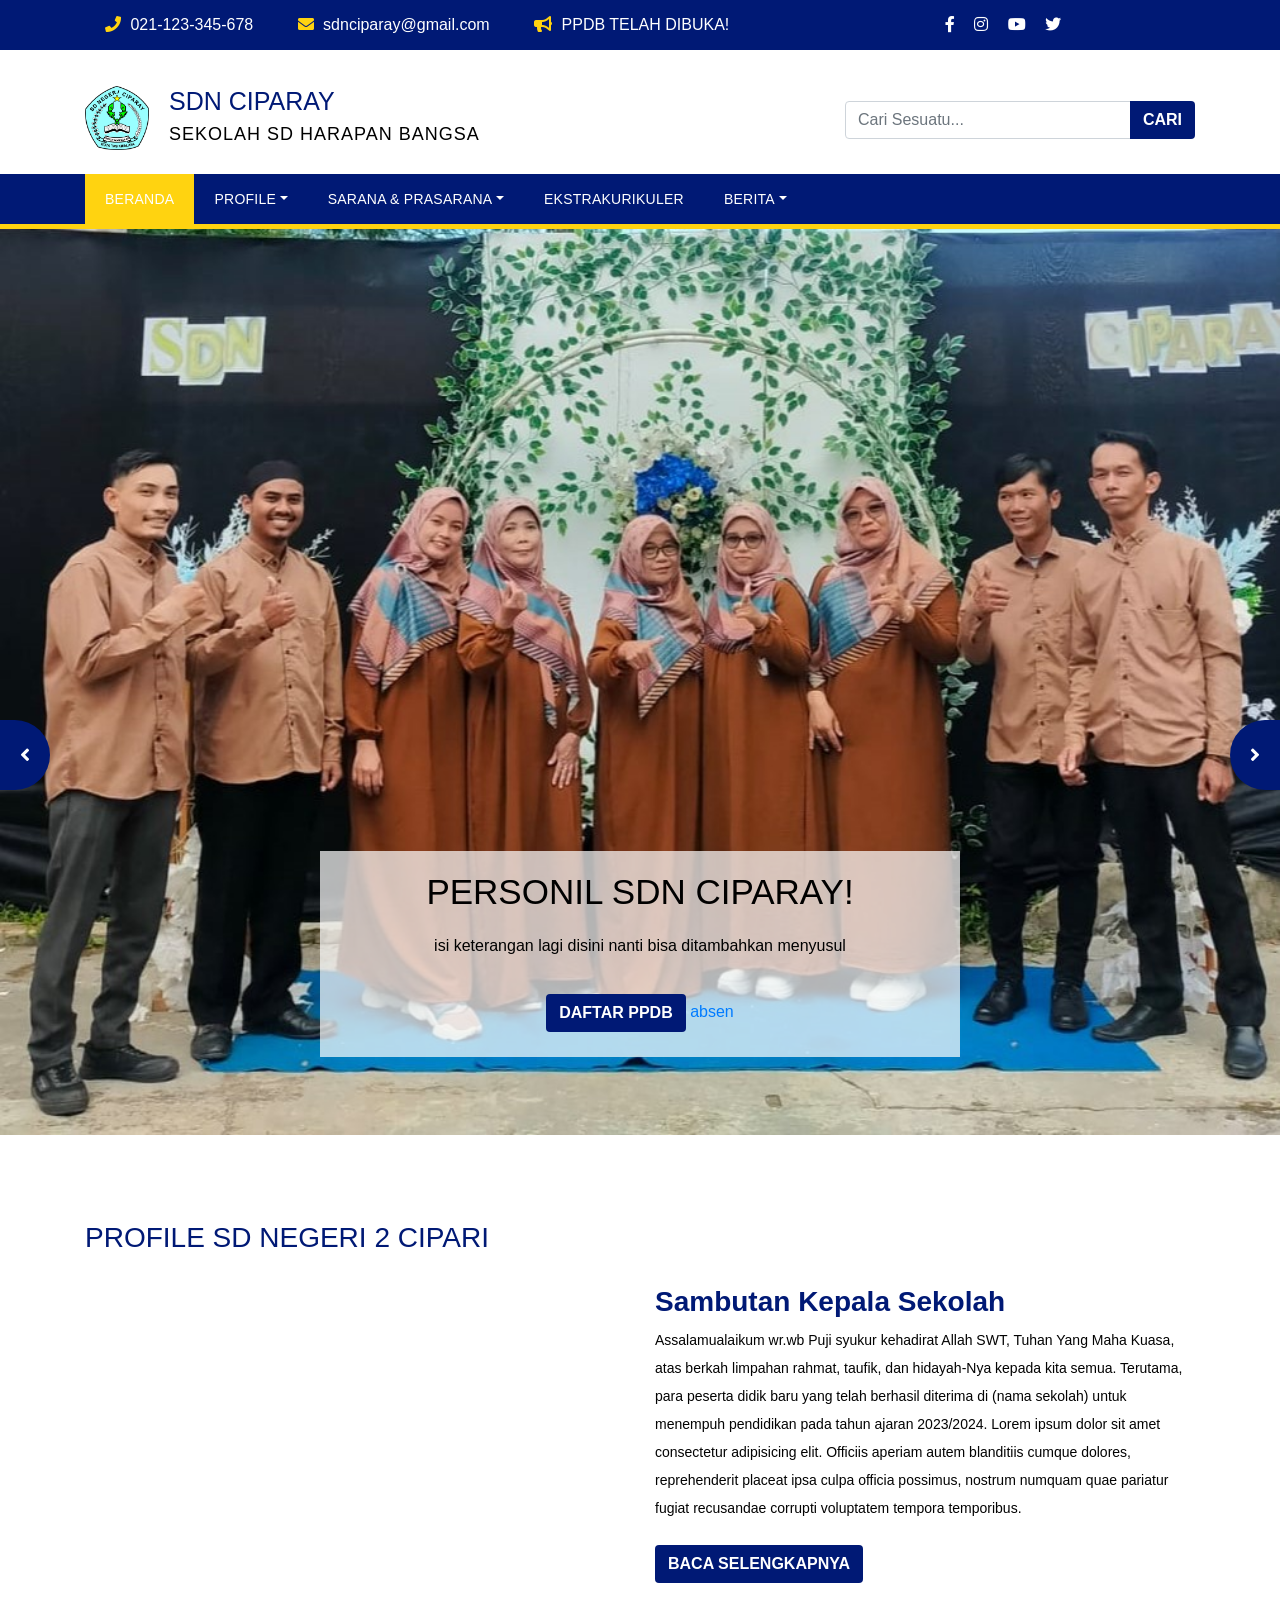
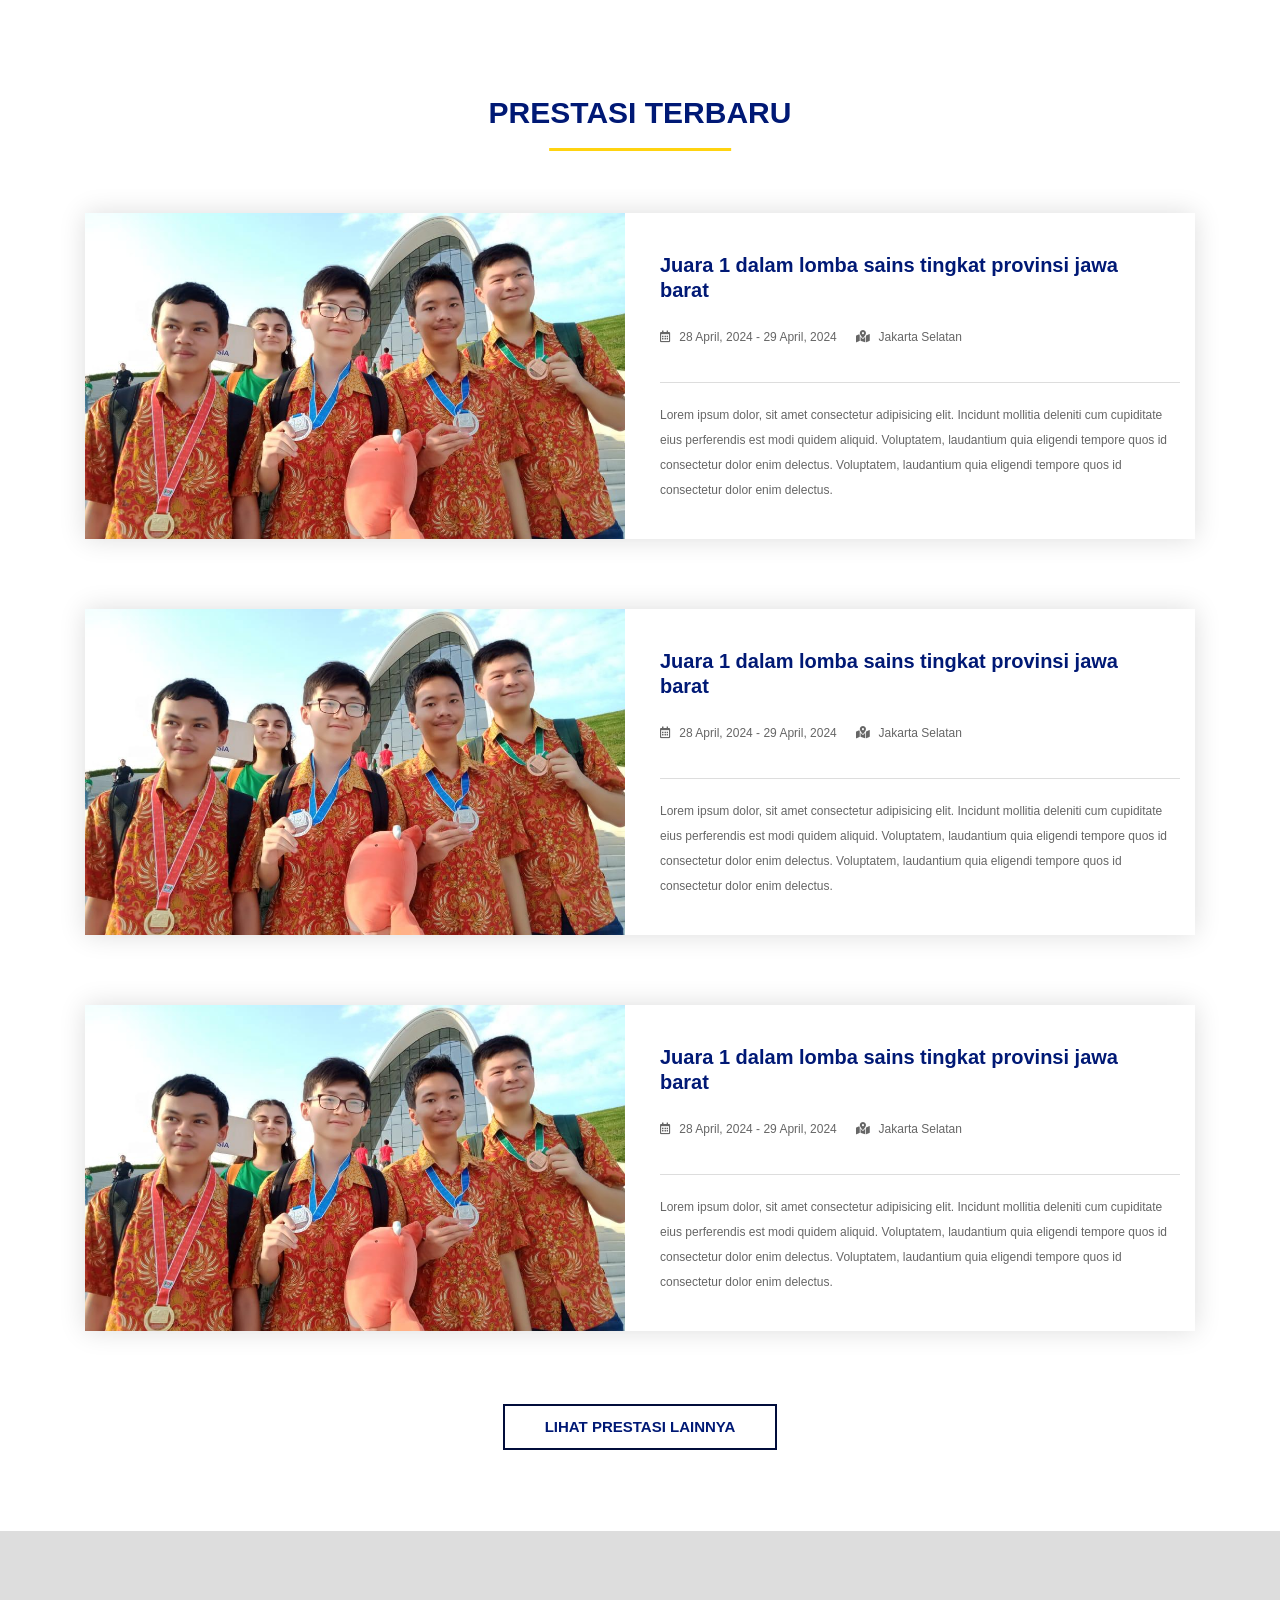
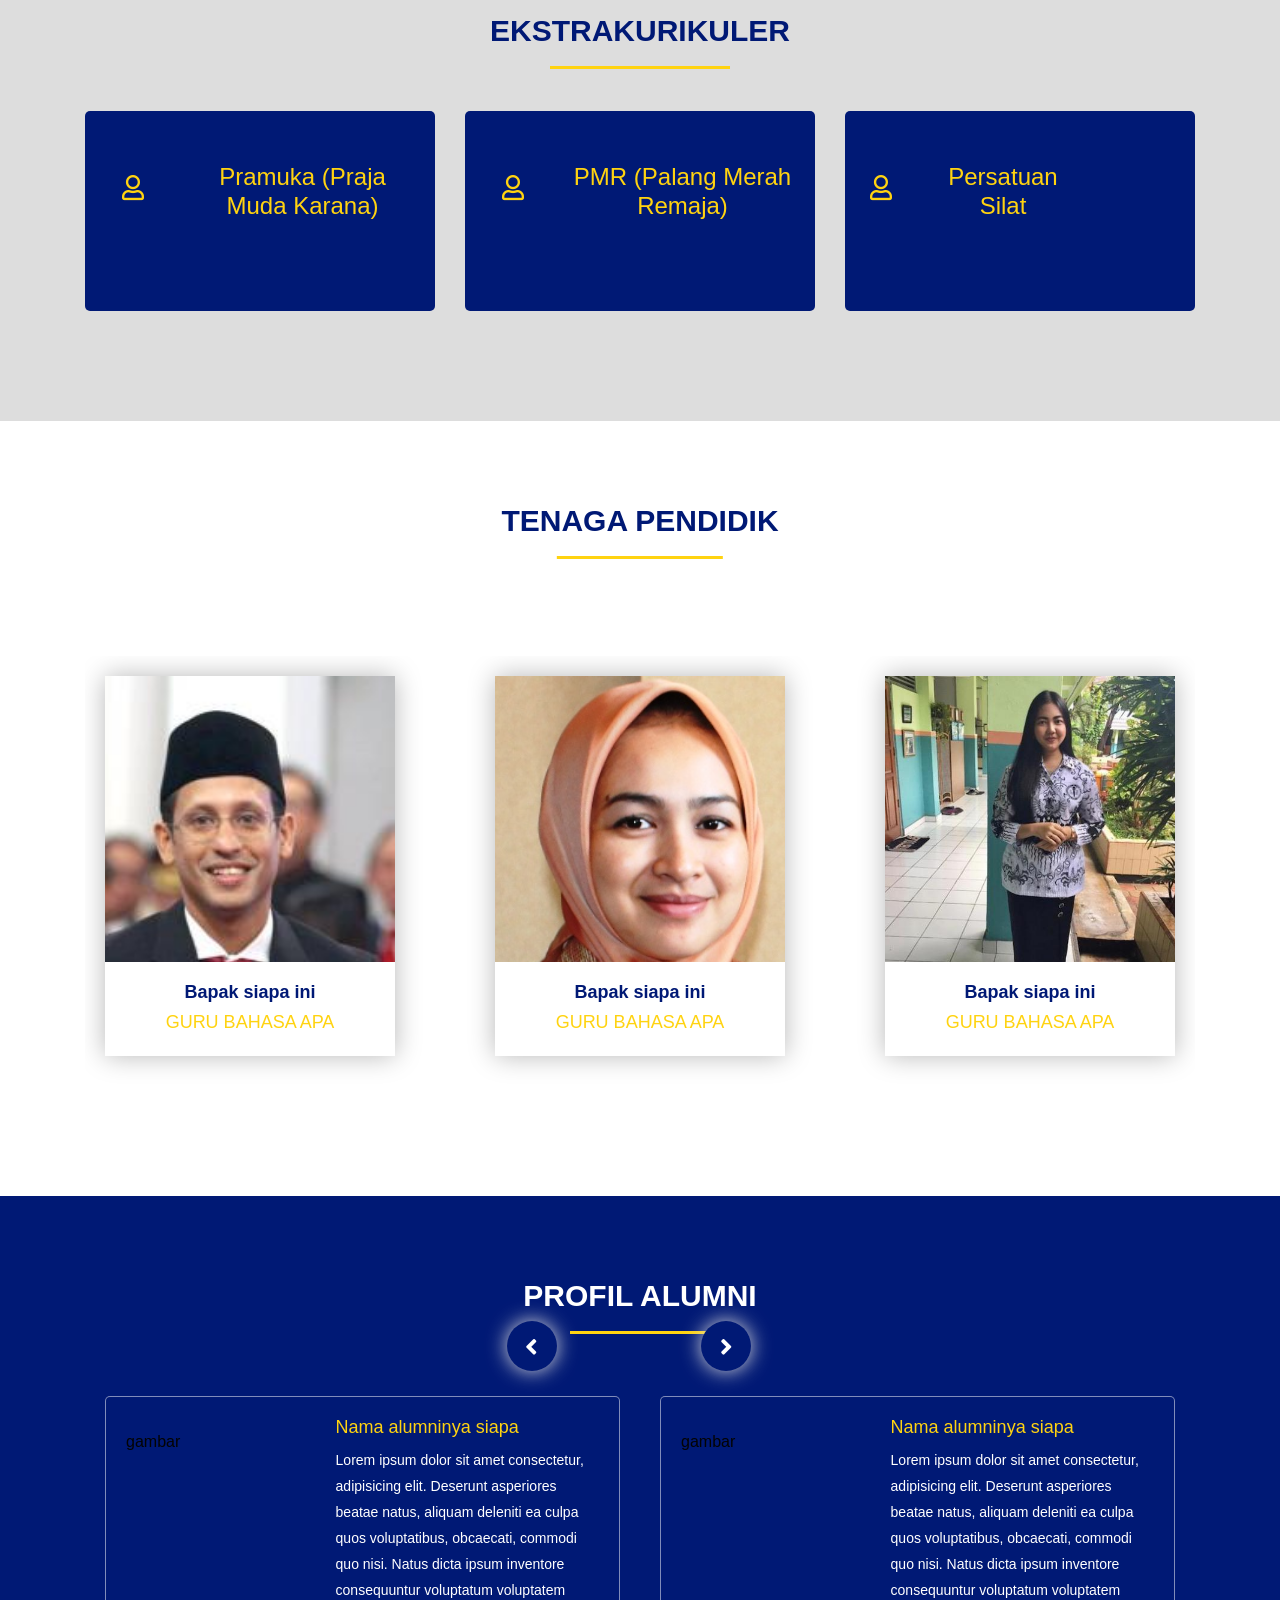
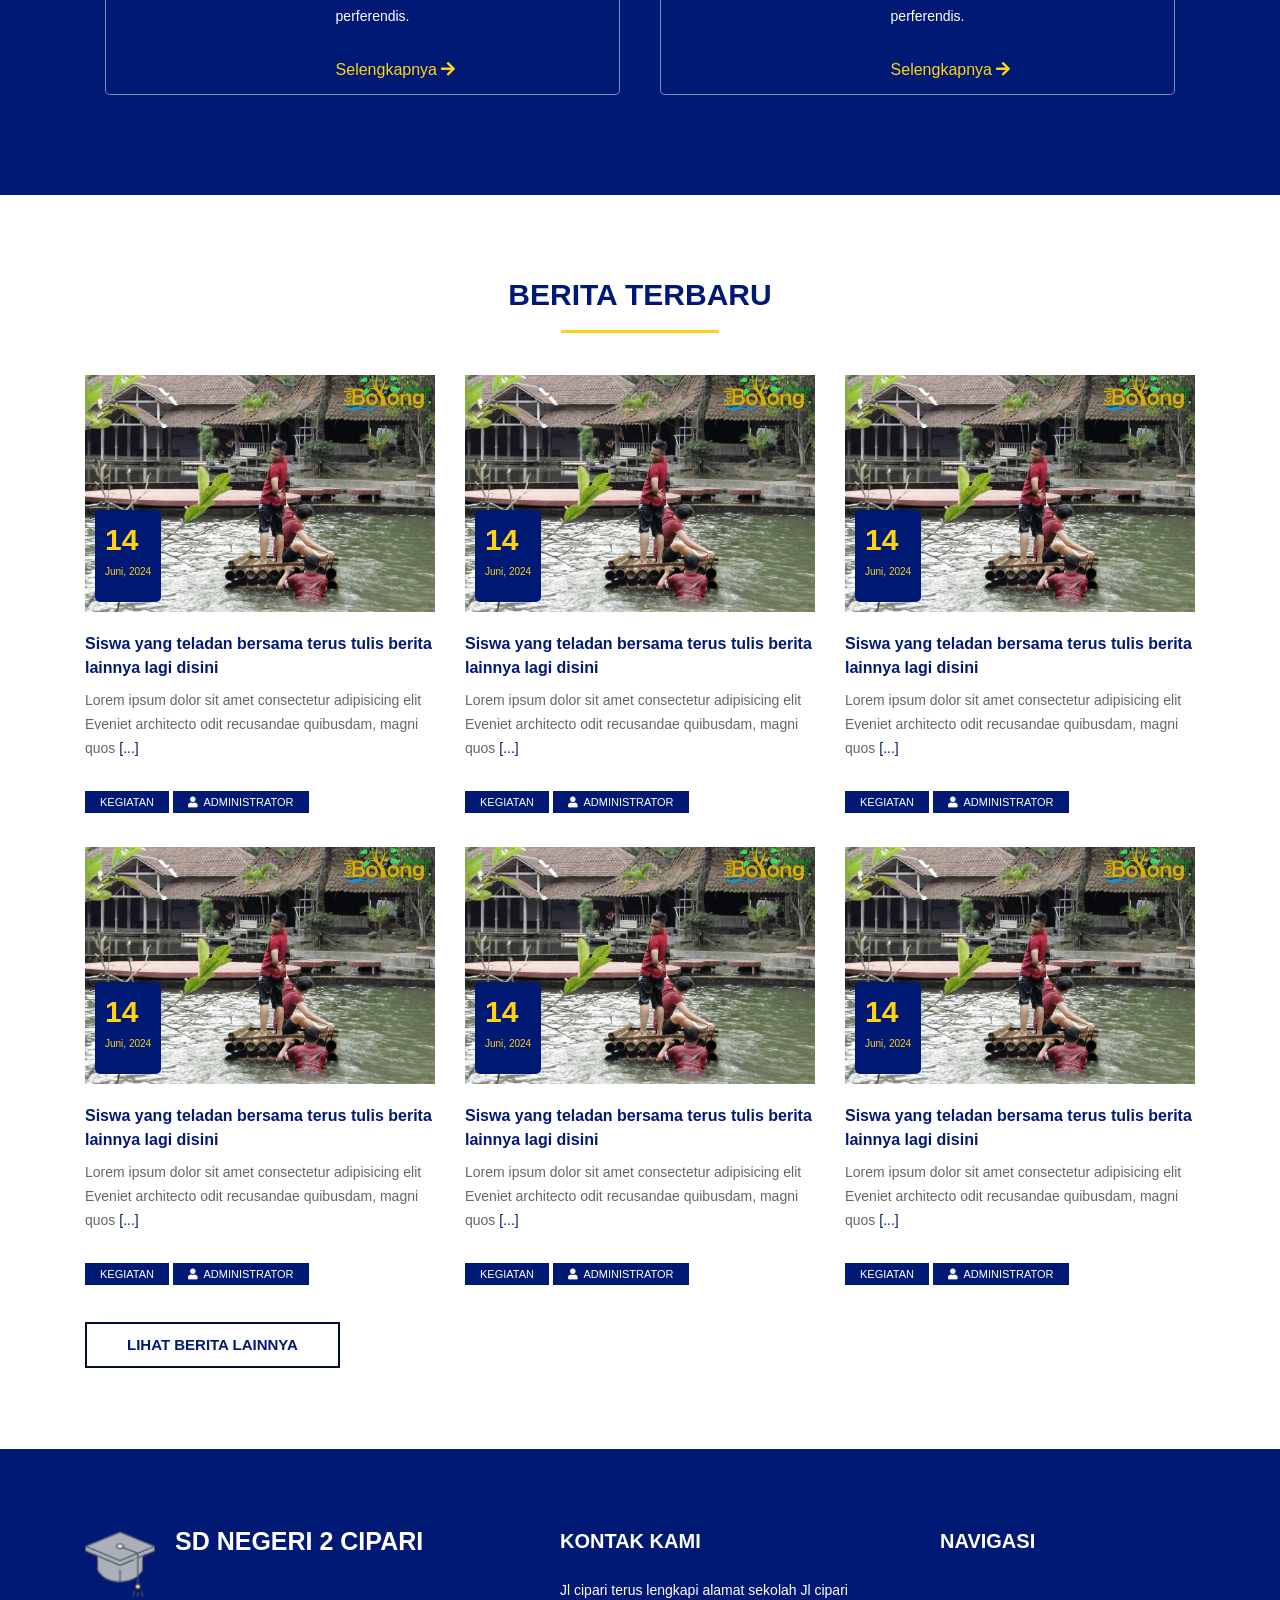
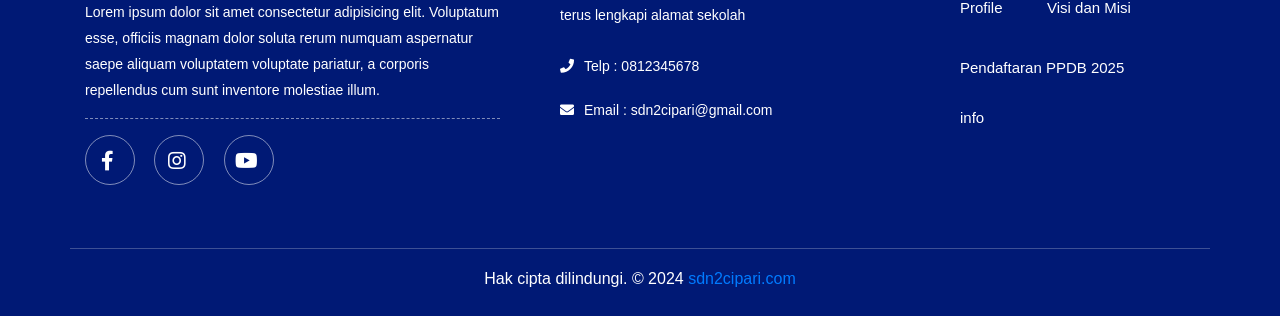
==== commit 9dc65704: "Add files via upload" ====
--- a/index.html
+++ b/index.html
@@ -40,7 +40,7 @@
             <div class="row">
               <div class="col-md-8">
               <div class="brand">
-                <img src="assets/img/logo-toga.png" alt="">
+                <img src="assets/img/LOGO SDN CIPARAY 123456.png" style="width: 64px; height: 64px;" alt="">
                 <div class="brand-name">
                   <h1>SDN CIPARAY</h1>
                   <h3>SEKOLAH SD HARAPAN BANGSA</h3>
@@ -113,7 +113,7 @@
                 <img src="assets/img/FOTO PERSONAL SDN CIPARAY.jpeg" alt="">
               </div>
               <div class="slider-item-content">
-                  <h2>Penerimaan Peserta Didik Baru TA 2024/2025 Telah Dibuka!</h2>
+                  <h2>PERSONIL SDN CIPARAY!</h2>
                   <p>isi keterangan lagi disini nanti bisa ditambahkan menyusul</p>
                   <button class="btn btn-utama">Daftar PPDB</button>
                   <a href="absen.html">absen</a>
